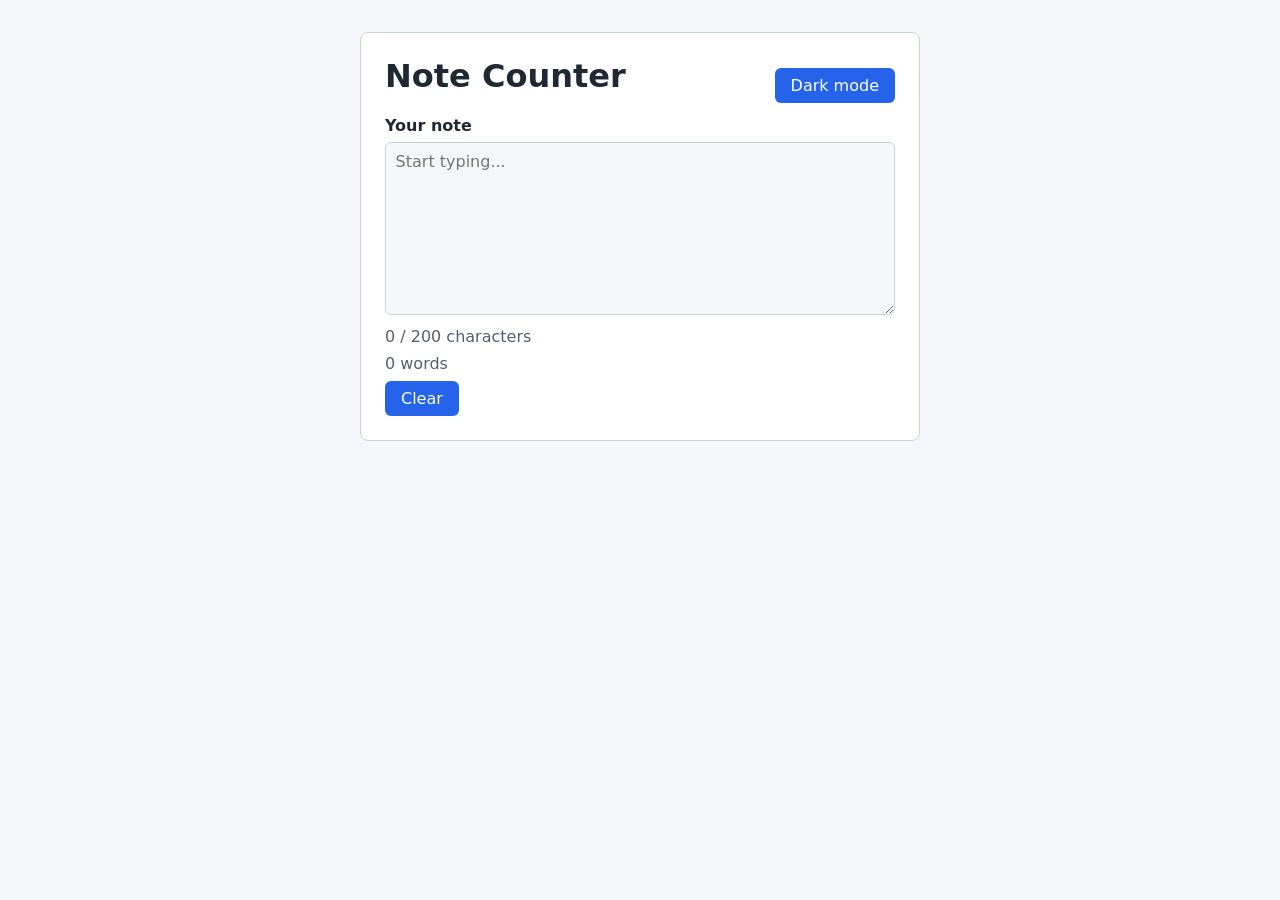
==== Day 4/index4.html @ 589630dc "This is where I do my web foundation assignment." ====
<!DOCTYPE html>
<html lang="en">
<head>
  <meta charset="UTF-8">
  <meta name="viewport" content="width=device-width, initial-scale=1">
  <title>Note Counter</title>
  <link rel="stylesheet" href="style4.css">
  <script src="script4.js" defer></script>
</head>
<body>
  <main>
    <h1>Note Counter</h1>
    <button id="theme-toggle" type="button">Dark mode</button>

    <label for="note-text">Your note</label>
    <textarea id="note-text" rows="8" placeholder="Start typing..."></textarea>

    <p id="char-count">0 / 200 characters</p>
    <p id="word-count">0 words</p>

    <button id="clear-btn" type="button">Clear</button>
  </main>
</body>
</html>
---- Day 4/style4.css ----
:root {
  --bg: #f5f7fa;
  --card: #ffffff;
  --text: #1f2933;
  --muted: #52606d;
  --border: #cbd2d9;
  --accent: #2563eb;
  --accent-text: #ffffff;
  --warning: #ea8a00;
  --over: #d62828;
}

body.dark {
  --bg: #121820;
  --card: #1b2430;
  --text: #e6ebf1;
  --muted: #9aa5b1;
  --border: #3e4c59;
  --accent: #5b9bff;
  --accent-text: #0b1220;
  --warning: #ffb347;
  --over: #ff6b6b;
}

* { box-sizing: border-box; }

body {
  margin: 0;
  padding: 2rem 1rem;
  font-family: system-ui, sans-serif;
  background: var(--bg);
  color: var(--text);
  transition: background 0.2s, color 0.2s;
}

main {
  max-width: 560px;
  margin: 0 auto;
  padding: 1.5rem;
  background: var(--card);
  border: 1px solid var(--border);
  border-radius: 8px;
}

h1 { margin-top: 0; }

label {
  display: block;
  margin: 1rem 0 0.4rem;
  font-weight: 600;
}

textarea {
  width: 100%;
  padding: 0.6rem;
  font: inherit;
  color: var(--text);
  background: var(--bg);
  border: 1px solid var(--border);
  border-radius: 6px;
  resize: vertical;
}

textarea:focus-visible,
button:focus-visible {
  outline: 2px solid var(--accent);
  outline-offset: 2px;
}

p { margin: 0.5rem 0; color: var(--muted); }

button {
  padding: 0.5rem 1rem;
  font: inherit;
  color: var(--accent-text);
  background: var(--accent);
  border: none;
  border-radius: 6px;
  cursor: pointer;
}

#theme-toggle { float: right; margin-top: -3rem; }

.warning { color: var(--warning); }
.over { color: var(--over); font-weight: bold; }
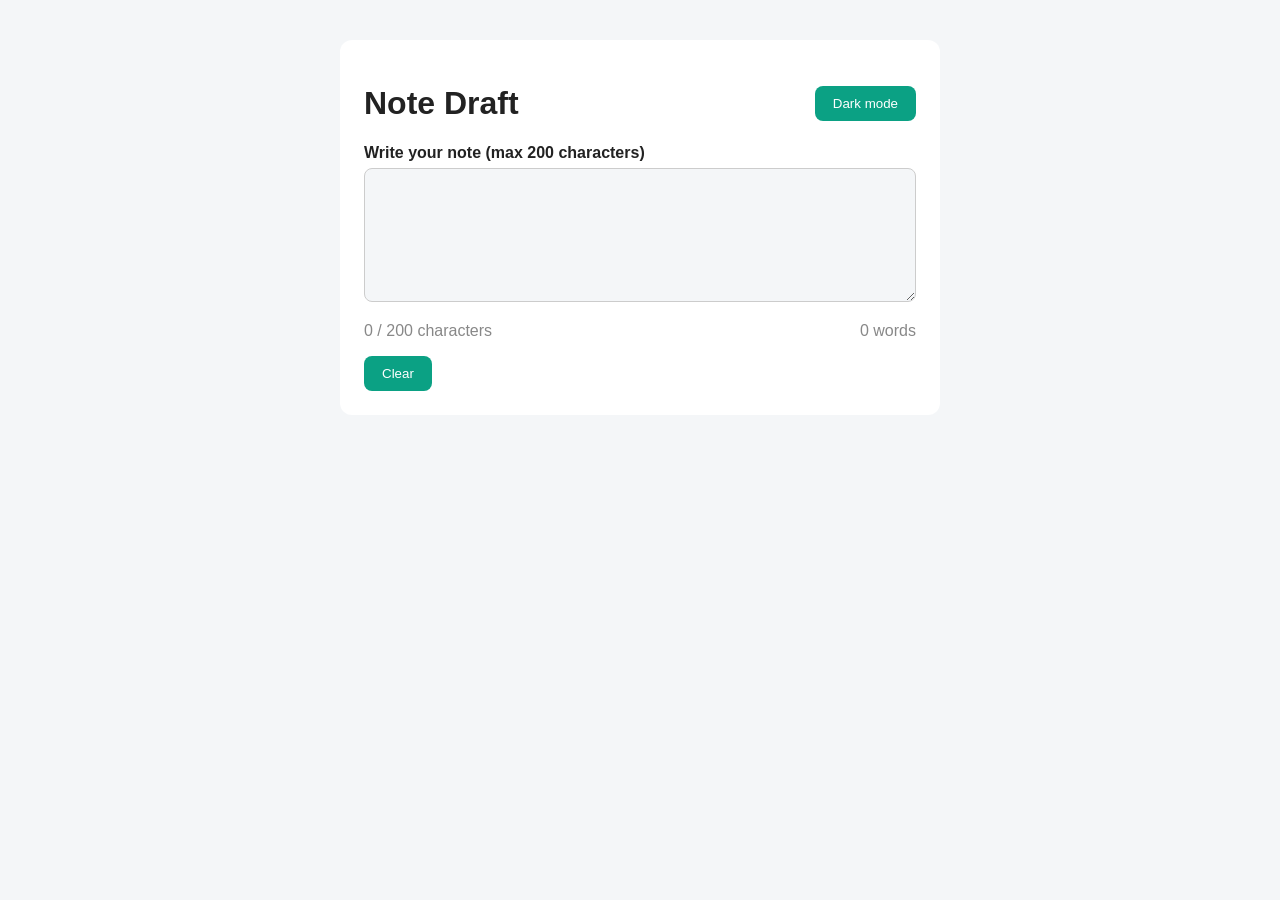
==== commit 477bf153: "Day 4 Assignment" ====
--- a/Day 4/index4.html
+++ b/Day 4/index4.html
@@ -1,24 +1,28 @@
 <!DOCTYPE html>
 <html lang="en">
-<head>
-  <meta charset="UTF-8">
-  <meta name="viewport" content="width=device-width, initial-scale=1">
-  <title>Note Counter</title>
-  <link rel="stylesheet" href="style4.css">
-  <script src="script4.js" defer></script>
-</head>
-<body>
-  <main>
-    <h1>Note Counter</h1>
-    <button id="theme-toggle" type="button">Dark mode</button>
-
-    <label for="note-text">Your note</label>
-    <textarea id="note-text" rows="8" placeholder="Start typing..."></textarea>
-
-    <p id="char-count">0 / 200 characters</p>
-    <p id="word-count">0 words</p>
-
-    <button id="clear-btn" type="button">Clear</button>
-  </main>
-</body>
+  <head>
+    <meta charset="UTF-8" />
+    <meta name="viewport" content="width=device-width, initial-scale=1.0" />
+    <title>Note Draft</title>
+    <link rel="stylesheet" href="style4.css" />
+    <script src="script4.js" defer></script>
+  </head>
+  <body>
+    <main>
+      <div class="top-bar">
+        <h1>Note Draft</h1>
+        <button type="button" id="theme-toggle">Dark mode</button>
+      </div>
+ 
+      <label for="note-text">Write your note (max 200 characters)</label>
+      <textarea id="note-text" rows="6"></textarea>
+ 
+      <div class="counters">
+        <p id="char-count">0 / 200 characters</p>
+        <p id="word-count">0 words</p>
+      </div>
+ 
+      <button type="button" id="clear-btn">Clear</button>
+    </main>
+  </body>
 </html>
--- a/Day 4/style4.css
+++ b/Day 4/style4.css
@@ -1,85 +1,83 @@
 :root {
-  --bg: #f5f7fa;
+  --bg: #f4f6f8;
   --card: #ffffff;
-  --text: #1f2933;
-  --muted: #52606d;
-  --border: #cbd2d9;
-  --accent: #2563eb;
-  --accent-text: #ffffff;
-  --warning: #ea8a00;
-  --over: #d62828;
+  --text: #222222;
+  --border: #cccccc;
+  --accent: #0ba184;
 }
-
+ 
 body.dark {
-  --bg: #121820;
-  --card: #1b2430;
-  --text: #e6ebf1;
-  --muted: #9aa5b1;
-  --border: #3e4c59;
-  --accent: #5b9bff;
-  --accent-text: #0b1220;
-  --warning: #ffb347;
-  --over: #ff6b6b;
+  --bg: #121212;
+  --card: #1e1e1e;
+  --text: #eeeeee;
+  --border: #444444;
+  --accent: #34d3b1;
 }
-
-* { box-sizing: border-box; }
-
+ 
+*,
+*::before,
+*::after {
+  box-sizing: border-box;
+}
+ 
 body {
   margin: 0;
-  padding: 2rem 1rem;
-  font-family: system-ui, sans-serif;
+  font-family: "Segoe UI", Arial, sans-serif;
   background: var(--bg);
   color: var(--text);
-  transition: background 0.2s, color 0.2s;
+  transition: background 0.3s ease, color 0.3s ease;
 }
-
+ 
 main {
-  max-width: 560px;
-  margin: 0 auto;
-  padding: 1.5rem;
+  max-width: 600px;
+  margin: 40px auto;
+  padding: 24px;
   background: var(--card);
+  border-radius: 12px;
+}
+ 
+.top-bar {
+  display: flex;
+  justify-content: space-between;
+  align-items: center;
+}
+ 
+label {
+  display: block;
+  font-weight: bold;
+  margin-bottom: 6px;
+}
+ 
+textarea {
+  width: 100%;
+  padding: 12px;
   border: 1px solid var(--border);
   border-radius: 8px;
+  background: var(--bg);
+  color: var(--text);
+  font: inherit;
 }
-
-h1 { margin-top: 0; }
-
-label {
-  display: block;
-  margin: 1rem 0 0.4rem;
-  font-weight: 600;
+ 
+.counters {
+  display: flex;
+  justify-content: space-between;
+  color: #888;
 }
-
-textarea {
-  width: 100%;
-  padding: 0.6rem;
-  font: inherit;
-  color: var(--text);
-  background: var(--bg);
-  border: 1px solid var(--border);
-  border-radius: 6px;
-  resize: vertical;
+ 
+.warning {
+  color: #d97706;
 }
-
-textarea:focus-visible,
-button:focus-visible {
-  outline: 2px solid var(--accent);
-  outline-offset: 2px;
+ 
+.over {
+  color: #b91c1c;
+  font-weight: bold;
 }
-
-p { margin: 0.5rem 0; color: var(--muted); }
-
+ 
 button {
-  padding: 0.5rem 1rem;
-  font: inherit;
-  color: var(--accent-text);
   background: var(--accent);
+  color: white;
   border: none;
-  border-radius: 6px;
+  padding: 10px 18px;
+  border-radius: 8px;
   cursor: pointer;
-}
-
-#theme-toggle { float: right; margin-top: -3rem; }
-
-.warning { color: var(--warning); }
-.over { color: var(--over); font-weight: bold; }+}
